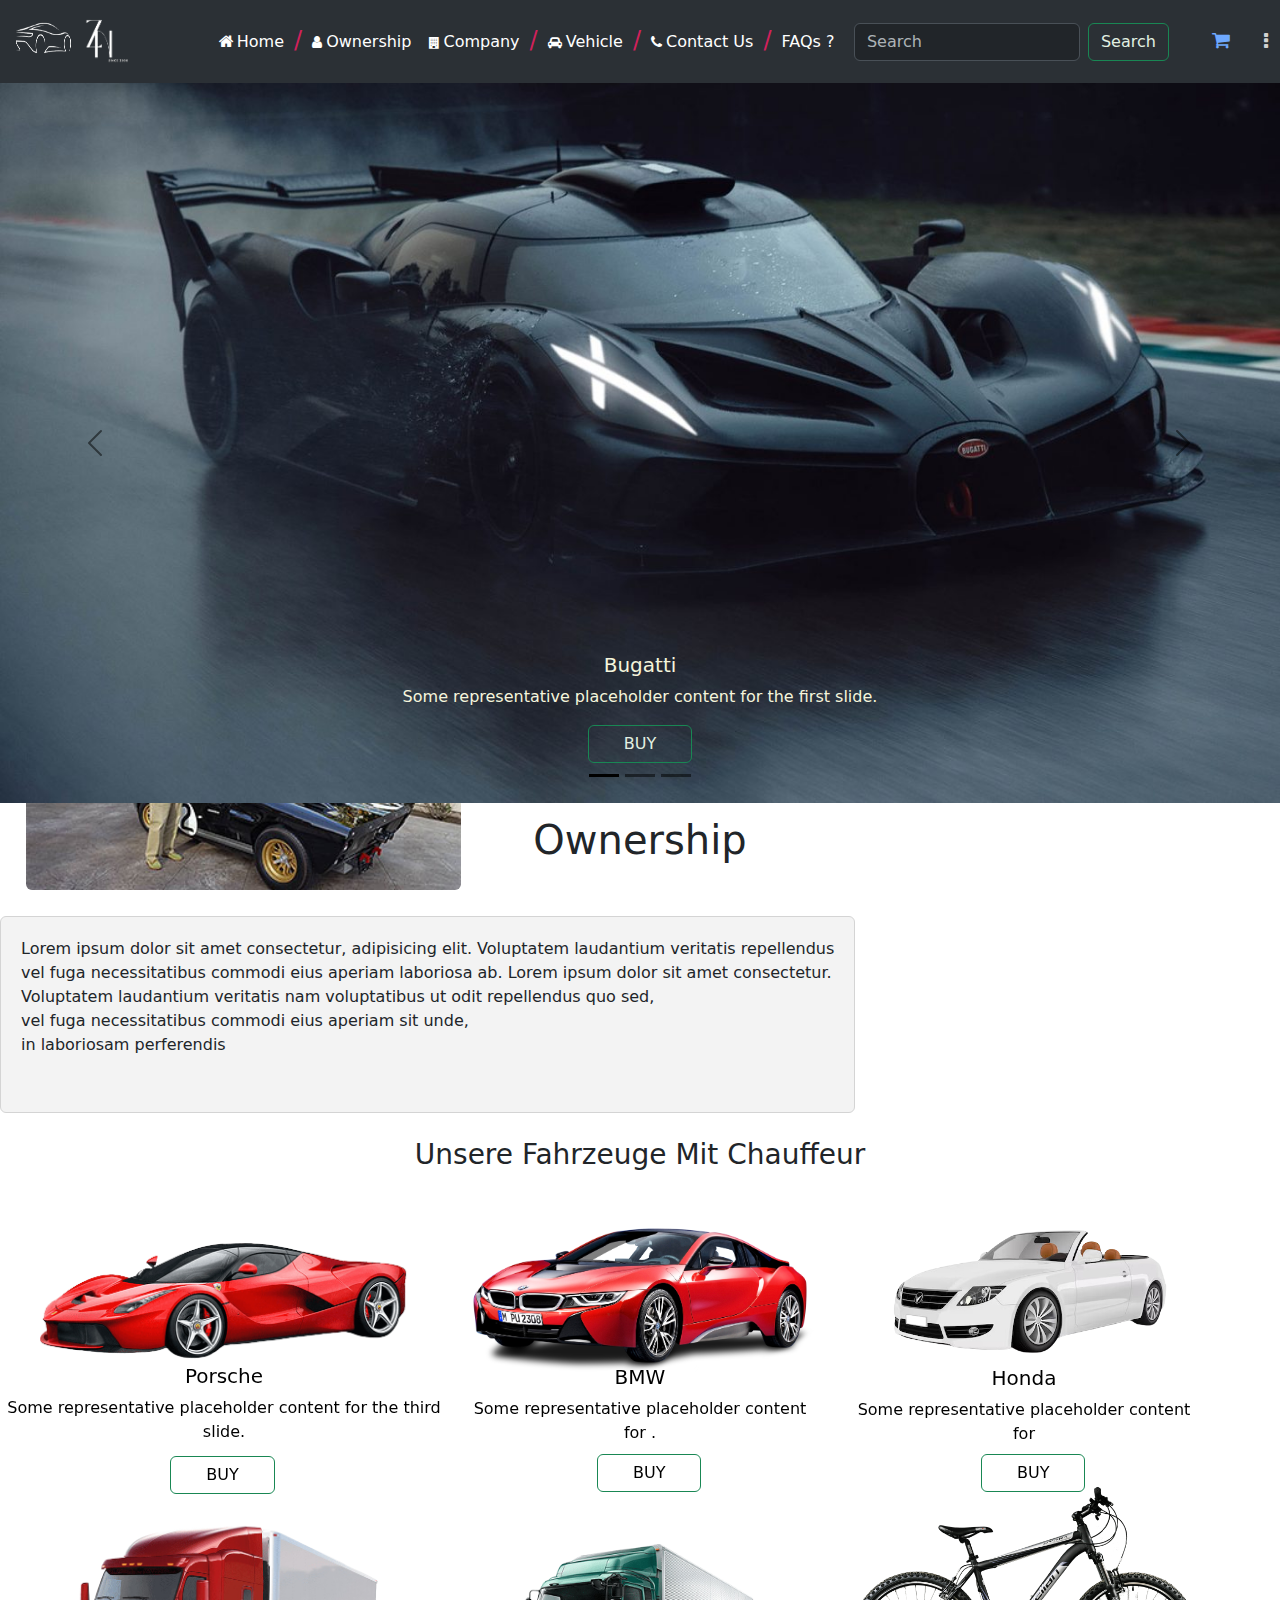
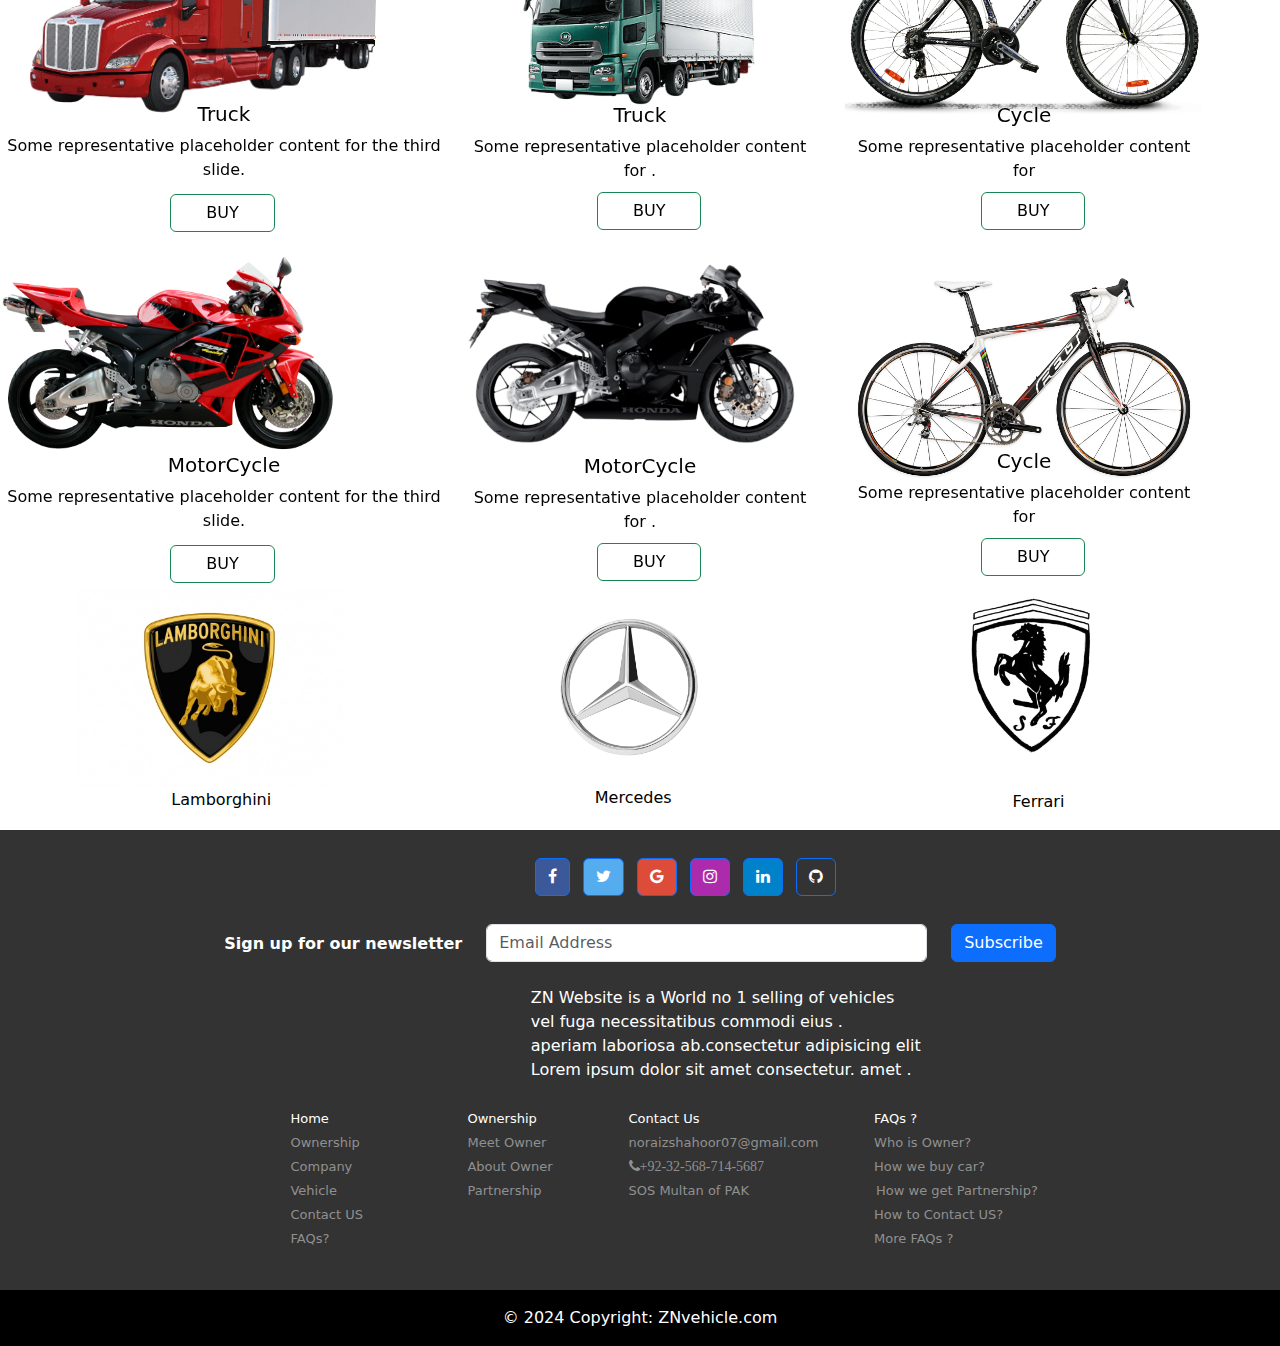
==== index.html @ c681cc93 "Add files via upload" ====
<!doctype html>
<html lang="en">

<head>
  <meta charset="utf-8">
  <meta name="viewport" content="width=device-width, initial-scale=1">
  <title>Vehicle Store</title>
  <link href="https://cdn.jsdelivr.net/npm/bootstrap@5.3.3/dist/css/bootstrap.min.css" rel="stylesheet"
    integrity="sha384-QWTKZyjpPEjISv5WaRU9OFeRpok6YctnYmDr5pNlyT2bRjXh0JMhjY6hW+ALEwIH" crossorigin="anonymous">
  <link rel="stylesheet" href="https://cdnjs.cloudflare.com/ajax/libs/font-awesome/4.7.0/css/font-awesome.min.css">
  <link rel="stylesheet" href="index.css">
</head>

<body>
  <nav class="navbar navbar-expand-lg bg-body-tertiary" data-bs-theme="dark">
    <div class="container-fluid">
      <img src="logo3.png" alt="Logo" width="60px" height="54px" class="d-inline-block align-text-top">
      <a class="navbar-brand" href="#"><img src="mainlogo.png" alt="Logo" width="60px" height="54px"
          class="d-inline-block align-text-top"></a>
      <button class="navbar-toggler" type="button" data-bs-toggle="collapse" data-bs-target="#navbarSupportedContent"
        aria-controls="navbarSupportedContent" aria-expanded="false" aria-label="Toggle navigation">
        <span class="navbar-toggler-icon"></span>
      </button>
      <div class="collapse navbar-collapse" id="navbarSupportedContent" style="margin-left: 5%;">
        <ul class="navbar-nav me-auto mb-2 mb-lg-0">
          <li class="nav-item">
            <a class="nav-link active" aria-current="page" href="index.html"><span><i class="fa fa-home"
                  style="font-size:16px;margin-right: 3px; :hover{color: rgb(229, 84, 127);}"></i>Home</span></a>
          </li><span style="color: rgb(209, 33, 92);font-size: x-large;">/</span>
          <li class="nav-item">
            <a class="nav-link active" aria-current="page" href="#owner2" id="owner"><span><i class="fa fa-user"
                  style="font-size:14px;margin-right: 4px;"></i>Ownership</span></a>
          </li>
          <!-- company section -->
          <li class="nav-item">
            <a class="nav-link active" aria-current="page" href="#company"><span><i class="fa fa-building"
                  style="font-size:12px; margin-right: 4px; :hover{color: rgb(229, 84, 127);}"></i>Company</span></a>
          </li><span style="color: rgb(209, 33, 92);font-size: x-large;">/</span>

          <!-- vehicle section -->

          <li class="nav-item">
            <a class="nav-link active" aria-current="page" href="#owner1"><span><i class="fa fa-car"
                  style="font-size:12px; margin-right: 4px; :hover{color: rgb(229, 84, 127);}"></i>Vehicle</span></a>
          </li><span style="color: rgb(209, 33, 92);font-size: x-large;">/</span>
          <li class="nav-item">
            <a class="nav-link active" aria-current="page" href="contact.html"><span><i class="fa fa-phone"
                  style="font-size:14px;margin-right: 4px;"></i>Contact Us</span></a>
          </li><span style="color: rgb(209, 33, 92);font-size: x-large;">/</span>
          <li class="nav-item">
            <a class="nav-link active" aria-current="page" href="#"><span>FAQs ?</span></a>
          </li>
        </ul>

        <form class="d-flex" role="search" style="margin-right: 2%;">
          <input class="form-control me-2" type="search" placeholder="Search" aria-label="Search">
          <button class="btn btn-outline-success" type="submit" style="color: rgb(226, 240, 226);">Search</button>

        </form>

        <a href="" style="margin-right: 3%;margin-left: 2%;"><i class="fa fa-shopping-cart" id="shop"
            style="margin-left: 3%;font-size: larger;"></i></a>
        <i class="fa fa-ellipsis-v" style="margin-left: 0.3%;font-size: larger; color: rgb(209, 209, 209);"></i>

      </div>
    </div>
  </nav>

  <!-- section no 2 slider -->

  <div id="carouselExampleDark" class="carousel carousel-dark slide">
    <div class="carousel-indicators">
      <button type="button" data-bs-target="#carouselExampleDark" data-bs-slide-to="0" class="active"
        aria-current="true" aria-label="Slide 1"></button>
      <button type="button" data-bs-target="#carouselExampleDark" data-bs-slide-to="1" aria-label="Slide 2"></button>
      <button type="button" data-bs-target="#carouselExampleDark" data-bs-slide-to="2" aria-label="Slide 3"></button>
    </div>
    <div class="carousel-inner">
      <div class="carousel-item active" data-bs-interval="10000">
        <img src="silder image 2.jpg" class="d-block w-100" alt="...">
        <div class="carousel-caption d-none d-md-block">
          <h5 style="color: beige;">Bugatti</h5>
          <p style="color: beige;">Some representative placeholder content for the first slide.</p>
          <button class="btn btn-outline-success" type="submit"
            style="color: rgb(226, 240, 226);padding-left: 35px;padding-right: 35px;">BUY</button>

        </div>
      </div>
      <div class="carousel-item" data-bs-interval="2000">
        <img src="slider image 2.avif" class="d-block w-100" alt="...">
        <div class="carousel-caption d-none d-md-block">
          <h5 style="color: beige;">Ferrai</h5>
          <p style="color: beige;">Some representative placeholder content for the second slide.</p>
          <button class="btn btn-outline-success" type="submit"
            style="color: rgb(226, 240, 226);padding-left: 35px;padding-right: 35px;button- :hover{color: white;}"><span>BUY</span></button>

        </div>
      </div>
      <div class="carousel-item">
        <img src="slider image3.avif" class="d-block w-100" alt="..." width="90%">
        <div class="carousel-caption d-none d-md-block">
          <h5 style="color: rgb(255, 255, 255);">Porsche</h5>
          <p style="color: rgb(255, 255, 255);">Some representative placeholder content for the third slide.</p>
          <button class="btn btn-outline-success" type="submit"
            style="color: rgb(255, 255, 255);padding-left: 35px;padding-right: 35px">BUY</button>

        </div>
      </div>
    </div>
    <button class="carousel-control-prev" type="button" data-bs-target="#carouselExampleDark" data-bs-slide="prev">
      <span class="carousel-control-prev-icon" aria-hidden="true"></span>
      <span class="visually-hidden">Previous</span>
    </button>
    <button class="carousel-control-next" type="button" data-bs-target="#carouselExampleDark" data-bs-slide="next">
      <span class="carousel-control-next-icon" aria-hidden="true"></span>
      <span class="visually-hidden">Next</span>
    </button>
  </div>

  <!-- ABOUT OWNER SECTION  -->

  <div>
    <h1 style="text-align: center; margin-bottom: -0.7%;margin-top: 1%;" id="owner">Ownership</h1>
    <img src="owner.webp" class="img-fluid" alt="" width="34%" height="200px"
      style="display: inline-block;margin-top: -11.8%; border-radius: 6px;margin-left: 2%;margin-right: 3px;">
    <div
      style="display: inline-block;background-color: rgb(243, 243, 243); padding: 20px 20px 7px 20px; margin-top: 2%; border:0.1px rgb(212, 212, 212) solid;border-radius: 6px;"
      id="owner2">
      Lorem ipsum dolor sit amet consectetur, adipisicing elit. Voluptatem laudantium veritatis
      repellendus <br> vel fuga necessitatibus commodi eius aperiam laboriosa ab.
      Lorem ipsum dolor sit amet consectetur. <br> Voluptatem laudantium veritatis nam voluptatibus
      ut odit repellendus quo sed, <br> vel fuga necessitatibus commodi eius aperiam sit unde,<br> in laboriosam
      perferendis <br><br><br>
    </div>
  </div>

  <!-- selling  section -->
  <h3 style="text-align: center;margin-top: 2%" id="owner1">Unsere Fahrzeuge Mit Chauffeur</h3>

  <!-- CARS SECTION  -->
  <div class="carousel-item" style="display: inline-block; width: 35%;">
    <a href="" style="text-decoration: none;">
    <img src="slider2 image.png" class="d-block w-100" alt="..." width="35%">
    <h5 style="color: rgb(0, 0, 0); text-align: center;margin-top: -12%;">Porsche</h5>
    <p style="color: rgb(0, 0, 0);text-align: center;">Some representative placeholder content for the third slide.</p>
    <div style="margin-top: -1%;margin-left: 38%;">
      <button class="btn btn-outline-success" type="submit"
        style="color: rgb(0, 0, 0);padding-left: 35px;padding-right: 35px">BUY</button>
</a>
    </div>
  </div>
  <div class="carousel-item" style="display: inline;width: 28%; margin-left: 36%; margin-top: 2.4%;">
    <a href="" style="text-decoration: none;">
    <img src="slider2 image1.png" class="d-block w-100" alt="..." width="28%">
    <h5 style="color: rgb(0, 0, 0); text-align: center;margin-top: -5%;">BMW</h5>
    <p style="color: rgb(0, 0, 0);text-align: center;">Some representative placeholder content for .</p>
    <div style="margin-top: -1%;">
      <button class="btn btn-outline-success" type="submit"
        style="color: rgb(0, 0, 0);padding-left: 35px;padding-right: 35px;margin-top: -1%;margin-left: 38%;">BUY</button>
</a>
    </div>
  </div>
  <div class="carousel-item" style="display: inline;width: 28%; margin-left: 66%; margin-top: 0.5%;">
    <a href="" style="text-decoration: none;">
    <img src="cars.png" class="d-block w-100" alt="..." width="28%">
    <h5 style="color: rgb(0, 0, 0); text-align: center;margin-top: -10%;">Honda</h5>
    <p style="color: rgb(0, 0, 0);text-align: center;">Some representative placeholder content for </p>
    <div style="margin-top: -1%;">
      <button class="btn btn-outline-success" type="submit"
        style="color: rgb(0, 0, 0);padding-left: 35px;padding-right: 35px;margin-top: -1%;margin-left: 38%;">BUY</button>
</a>
    </div>
  </div><br><br><br><br><br><br><br><br><br><br><br><br><br><br>


  <!-- Trucks section  -->
  <div class="carousel-item" style="display: inline-block; width: 35%;">
    <a href="" style="text-decoration: none;">
    <img src="truck1.png" class="d-block w-100" alt="..." width="35%">
    <h5 style="color: rgb(0, 0, 0); text-align: center;margin-top: -7%;">Truck</h5>
    <p style="color: rgb(0, 0, 0);text-align: center;">Some representative placeholder content for the third slide.</p>
    <div style="margin-top: -1%;margin-left: 38%;">
      <button class="btn btn-outline-success" type="submit"
        style="color: rgb(0, 0, 0);padding-left: 35px;padding-right: 35px">BUY</button>
</a>
    </div>
  </div>
  <div class="carousel-item" style="display: inline;width: 28%; margin-left: 36%; margin-top: 2.2%;">
    <a href="" style="text-decoration: none;">
    <img src="truck3.png" class="d-block w-100" alt="..." width="28%">
    <h5 style="color: rgb(0, 0, 0); text-align: center;margin-top: -3%;">Truck</h5>
    <p style="color: rgb(0, 0, 0);text-align: center;">Some representative placeholder content for .</p>
    <div style="margin-top: -1%;">
      <button class="btn btn-outline-success" type="submit"
        style="color: rgb(0, 0, 0);padding-left: 35px;padding-right: 35px;margin-top: -1%;margin-left: 38%;">BUY</button>
</a>
    </div>
  </div>
  <div class="carousel-item" style="display: inline;width: 28%; margin-left: 66%; margin-top: -2.5%;">
    <a href="" style="text-decoration: none;">
    <img src="cycle1.png" class="d-block w-100" alt="..." width="28%">
    <h5 style="color: rgb(0, 0, 0); text-align: center;margin-top: -3%;">Cycle</h5>
    <p style="color: rgb(0, 0, 0);text-align: center;">Some representative placeholder content for </p>
    <div style="margin-top: -1%;">
      <button class="btn btn-outline-success" type="submit"
        style="color: rgb(0, 0, 0);padding-left: 35px;padding-right: 35px;margin-top: -1%;margin-left: 38%;">BUY</button>
</a>
    </div>
  </div><br><br><br><br><br><br><br><br><br><br><br><br><br><br>



  <!-- MotorCycle section  -->
  <div class="carousel-item" style="display: inline-block; width: 35%;">
    <a href="" style="text-decoration: none;">
    <img src="motorcycle1.png" class="d-block w-75" alt="..." width="75%">
    <h5 style="color: rgb(0, 0, 0); text-align: center;margin-top: -0..5%;">MotorCycle</h5>
    <p style="color: rgb(0, 0, 0);text-align: center;">Some representative placeholder content for the third slide.</p>
    <div style="margin-top: -1%;margin-left: 38%;">
      <button class="btn btn-outline-success" type="submit"
        style="color: rgb(0, 0, 0);padding-left: 35px;padding-right: 35px">BUY</button>
</a>
    </div>
  </div>
  <div class="carousel-item" style="display: inline;width: 28%; margin-left: 36%; margin-top: -0.4%;">
    <a href="" style="text-decoration: none;">
    <img src="motorcycle3.png" class="d-block w-98" alt="..." width="95%">
    <h5 style="color: rgb(0, 0, 0); text-align: center;margin-top: -3%;">MotorCycle</h5>
    <p style="color: rgb(0, 0, 0);text-align: center;">Some representative placeholder content for .</p>
    <div style="margin-top: -1%;">
      <button class="btn btn-outline-success" type="submit"
        style="color: rgb(0, 0, 0);padding-left: 35px;padding-right: 35px;margin-top: -1%;margin-left: 38%;">BUY</button>
</a>
    </div>
  </div>
  <div class="carousel-item" style="display: inline;width: 28%; margin-left: 66%; margin-top: 0.5%;">
    <a href="" style="text-decoration: none;">
    <img src="cycle3.png" class="d-block w-100" alt="..." width="28%">
    <h5 style="color: rgb(0, 0, 0); text-align: center;margin-top: -10%;">Cycle</h5>
    <p style="color: rgb(0, 0, 0);text-align: center;">Some representative placeholder content for </p>
    <div style="margin-top: -1%;">
      <button class="btn btn-outline-success" type="submit"
        style="color: rgb(0, 0, 0);padding-left: 35px;padding-right: 35px;margin-top: -1%;margin-left: 38%;">BUY</button>

    </div>
  </a>
  </div><br><br><br><br><br><br><br><br><br><br><br><br><br><br>

  <!-- comapny section  -->

  
    <div class="row" style="margin-left: 5%; margin-right: 0;">
      <div class="col-md-4">
        <div class="thumbnail">
          <a href="/w3images/lights.jpg" style="color: black;text-decoration: none;">
            <img src="lamborghini logo.jpg" alt="Lights" style="width:70%">
            <div class="caption">
              <p style="margin-left: 25%;">Lamborghini</p>
            </div>
          </a>
        </div>
      </div>
      <div class="col-md-4" style="margin-left: 4%;">
        <div class="thumbnail">
          <a href="/w3images/nature.jpg" style="color: black;text-decoration: none;">
            <img src="Mercedeslogo.png" alt="Nature" style="width:51.9%">
            <div class="caption">
              <p style="margin-left: 17%;">Mercedes</p>
            </div>
          </a>
        </div>
      </div>
      <div class="col-md-4" style="margin-left: -4%;">
        <div class="thumbnail">
          <a href="/w3images/fjords.jpg" style="color: black;text-decoration: none;">
            <img src="ferrari logo.png" alt="Fjords" style="width:78%">
            <div class="caption">
              <p style="margin-left: 33%;margin-top: 7%; ">Ferrari</p>
            </div>
          </a>
        </div>
      </div>
    </div>




  <!-- footer section  -->

 <!-- Footer -->
<footer  style="background-color: #333333;">
  <!-- Grid container -->
  <div class="container p-4" style="background-color: #333333;">

    <!-- Section: Social media -->
    <section class="mb-4" style="background-color: #333333;margin-left: 40%;">
      <!-- Facebook -->
      <a class="btn btn-primary btn-floating m-1" style="background-color: #3b5998" href="#!" role="button"><i class="fa fa-facebook"></i></a>

      <!-- Twitter -->
      <a class="btn btn-primary btn-floating m-1" style="background-color: #55acee" href="#!" role="button"><i class="fa fa-twitter"></i></a>

      <!-- Google -->
      <a class="btn btn-primary btn-floating m-1" style="background-color: #dd4b39" href="#!" role="button"><i class="fa fa-google"></i></a>

      <!-- Instagram -->
      <a class="btn btn-primary btn-floating m-1" style="background-color: #ac2bac" href="#!" role="button"><i class="fa fa-instagram"></i></a>

      <!-- Linkedin -->
      <a class="btn btn-primary btn-floating m-1" style="background-color: #0082ca" href="#!" role="button"><i class="fa fa-linkedin"></i></a>
      <!-- Github -->
      <a class="btn btn-primary btn-floating m-1" style="background-color: #333333" href="#!" role="button"><i class="fa fa-github"></i></a>
    </section>
    <!-- Section: Social media -->


    <!-- Section: Form -->
    <section class="" style="background-color: #333333;">
      <form action="" style="background-color: #333333;">
        <!--Grid row-->
        <div class="row d-flex justify-content-center" style="background-color: #333333;">
          <!--Grid column-->
          <div class="col-auto">
            <p class="pt-2">
              <strong style="color: white;">Sign up for our newsletter</strong>
            </p>
          </div>
          <!--Grid column-->

          <!--Grid column-->
          <div class="col-md-5 col-12" style="background-color: #333333;">
            <!-- Email input -->
            <div class="form-outline mb-4" style="background-color: #333333;">
              <input type="email" id="form5Example2" class="form-control" style="background-color: #ffffff;color: white;" placeholder="Email Address">
            </div>
          </div>
          <!--Grid column-->

          <!--Grid column-->
          <div class="col-auto" style="background-color: #333333;">

            <!-- Submit button -->
            <button type="submit" class="btn btn-primary mb-4" style="color: white;">
              Subscribe
            </button>
          </div>
          <!--Grid column-->
        </div>
        <!--Grid row-->
      </form>
    </section>
    <!-- Section: Form -->


    <!-- Section: Text -->
    <section class="mb-4" style="background-color: #333333;">
      <p style="color: white;text-align: left;margin-left: 40%;">
        ZN Website is a World no 1 selling of vehicles <br>
        vel fuga necessitatibus commodi eius .<br>
        aperiam laboriosa ab.consectetur adipisicing elit <br>
        Lorem ipsum dolor sit amet consectetur. amet .<br>
      </p>
    </section>
    <!-- Section: Text -->


    <!-- Section: Links -->
    <section class="" style="background-color: #333333;">
      <!--Grid row-->
      <div class="row" style="background-color: #333333;">
        <!--Grid column-->
        <div class="col-lg-3 col-md-6 mb-4 mb-md-0" style="margin-left: 3%;">
 

          <ul class="list-unstyled" style="text-align: left; margin-left: 60%;background-color: #333333;" >
            <li>
              <a aria-current="page" class="text-dark" href="#"><span style="color: white;"></i><span> Home</span> </span></a>
            </li>
            <li>
              <a aria-current="page" class="text-dark" href="#"><span style="color: rgb(144, 144, 144);"></i><span>
                    Ownership</span></span></a>
            </li>
            <li>
              <a aria-current="page" class="text-dark" href="#"><span style="color: rgb(144, 144, 144);"></i><span>
                    Company</span></span></a>
            </li>
            <li>
              <a aria-current="page" class="text-dark" href="#"><span style="color: rgb(144, 144, 144);"></i><span>
                    Vehicle</span></span></a>
            </li>
            <li>
              <a aria-current="page" class="text-dark" href="#"><span style="color: rgb(144, 144, 144);"></i><span> Contact
                    US</span></span></a>
            </li>
            <li>
              <a aria-current="page" class="text-dark" href="#"><span style="color: rgb(144, 144, 144);"></i><span>
                    FAQs?</span></span></a>
            </li>
          </ul>
        </div>
        <!--Grid column-->

        <!--Grid column-->
        <div class="col-lg-3 col-md-black mb-4 mb-md-0" style="background-color: #333333;">

          <ul class="list-unstyled mb-0" style="text-align: left;margin-left: 20%;">
            <li>
              <a aria-current="page" class="text-dark" href="#"><span style="color: white;"></i><span> Ownership</span> </span></a>
            </li>
            <li>
              <a aria-current="page" class="text-dark" href="#"><span style="color: rgb(144, 144, 144);"></i><span> Meet
                    Owner</span></span></a>
            </li>
            <li>
              <a aria-current="page" class="text-dark" href="#"><span style="color: rgb(144, 144, 144);"></i><span> About
                    Owner</span></span></a>
            </li>
            <li>
              <a aria-current="page" href="#"><span style="color: rgb(144, 144, 144);"></i><span>
                    Partnership</span></span></a>
            </li>
          </ul>
        </div>
        <!--Grid column-->

        <!--Grid column-->
        <div class="col-lg-3 col-md-black mb-4 mb-md-0" style="text-align: left;margin-left: -6%;background-color: #333333;">

          <ul class="list-unstyled mb-0">
            <li>
              <a aria-current="page" class="text-dark" href="#"><span style="color: white;"></i><span> Contact Us</span> </span></a>
            </li>
            <li>
              <a aria-current="page" class="text-dark" href="#"><span style="color: rgb(144, 144, 144);"></i><span>
                    noraizshahoor07@gmail.com</span></span></a>
            </li>
            <li>
              <a aria-current="page" class="text-dark" href="#"><span style="color: rgb(144, 144, 144);"><span> <i class="fa fa-phone"
                      style="font-size:14px;margin-right: 4px;">+92-32-568-714-5687</i></span></a>
            </li>
            <li>
              <a aria-current="page" class="text-dark" href="#"><span style="color: rgb(144, 144, 144);"></i><span> SOS Multan of PAK
                  </span></span></a>
            </li>
          </ul>
        </div>
        <!--Grid column-->

        <!--Grid column-->
        <div class="col-lg-3 col-md-black mb-4 mb-md-0" style="text-align: left;margin-left: -3%;background-color: #333333;" >

          <ul class="list-unstyled mb-0">
            <li>
              <a aria-current="page" class="text-dark" href="#"><span style="color: white;"></i><span> FAQs ?</span> </span></a>
            </li>
            <li>
              <a aria-current="page" class="text-dark" href="#"><span style="color: rgb(144, 144, 144);"></i><span> Who is
                    Owner?</span></span></a>
            </li>
            <li>
              <a aria-current="page" class="text-dark" href="#"><span style="color: rgb(144, 144, 144);"></i><span> How we buy
                    car?</span></span></a>
            </li>
            <li>
              <a aria-current="page"  class="text-dark"href="#"><span style="color: rgb(144, 144, 144);"></i><span> </span>How we get
                  Partnership?</span></a>
            </li>
            <li>
              <a aria-current="page" class="text-dark" href="#"><span style="color: rgb(144, 144, 144);"></i><span>How to Contact
                    US?</span></span></a>
            </li>
            <li>
              <a aria-current="page" class="text-dark" href="#"><span style="color: rgb(144, 144, 144);"></i><span>More FAQs
                    ?</span></span></a>
            </li>
          </ul>
        </div>
        <!--Grid column-->
      </div>
      <!--Grid row-->
    </section>
    <!-- Section: Links -->

  </div>
  <!-- Grid container -->

  <!-- Copyright -->
  <div class="text-center p-3" style="background-color: rgb(0, 0, 0); color: white;">
    © 2024 Copyright:
    <a class="text" href="https://mdbootstrap.com/" style="color: rgb(255, 255, 255); text-decoration: none;">ZNvehicle.com</a>
  </div>
  <!-- Copyright -->

</footer>
<!-- Footer -->
  <!-- Javascript section -->



  <script src="https://cdn.jsdelivr.net/npm/bootstrap@5.3.3/dist/js/bootstrap.bundle.min.js"
    integrity="sha384-YvpcrYf0tY3lHB60NNkmXc5s9fDVZLESaAA55NDzOxhy9GkcIdslK1eN7N6jIeHz"
    crossorigin="anonymous"></script>
</body>

</html>
---- index.css ----
span:hover{
color: rgb(228, 83, 132);
}
span{
    margin-right: 2px;
    
}
ul li a{
    padding-right: 10px;
    padding-left: 10px;
    font-size: small;
    text-decoration: none;
}
.first{
    display: inline-block;
    margin-top: 3%;
    margin-left: 3%;
    
}
.second{
    display: inline-block;
    margin-left: 3%;
}
.third{
    display: inline-block;
    margin-left: 3%;
    
}
.fourth{
    display: inline-block;
    margin-left: 1.3%;
}
.google:hover{
color: rgb(67, 67, 232);
}
#no{
 color: white;   
}
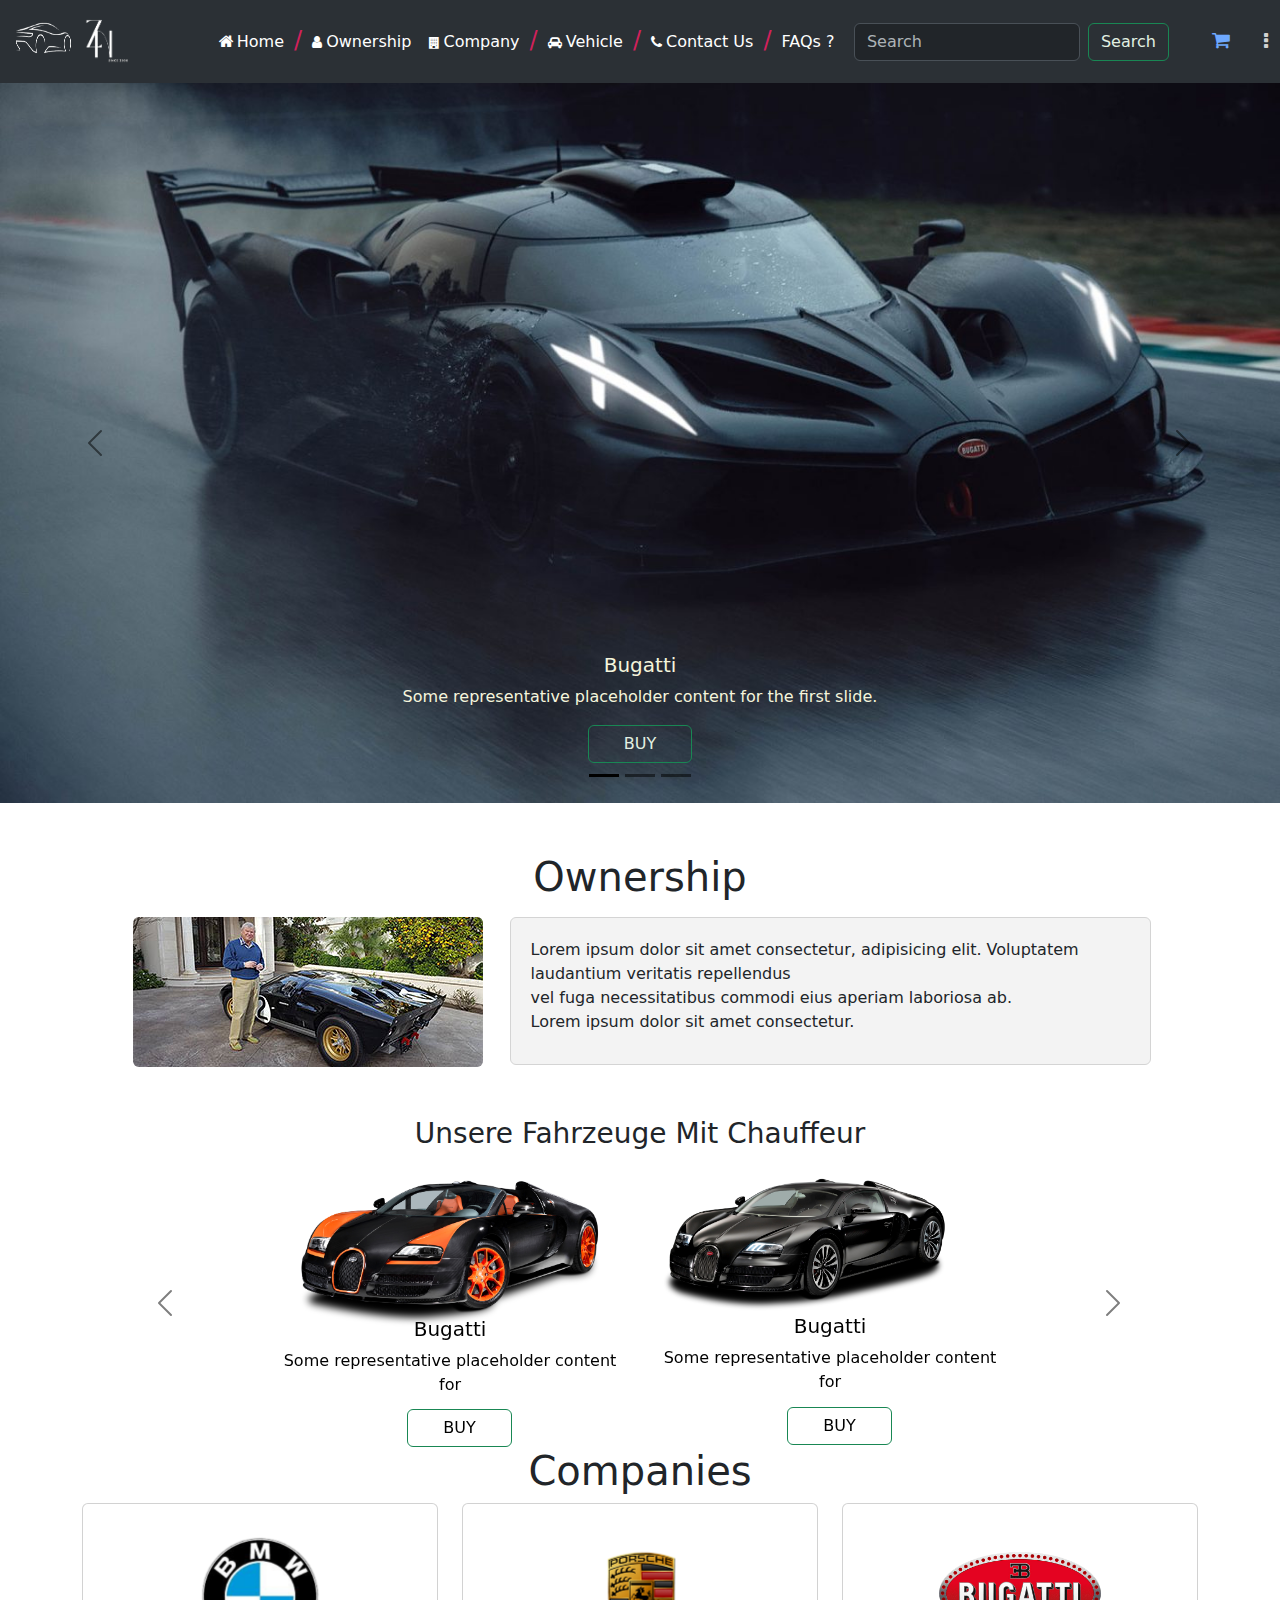
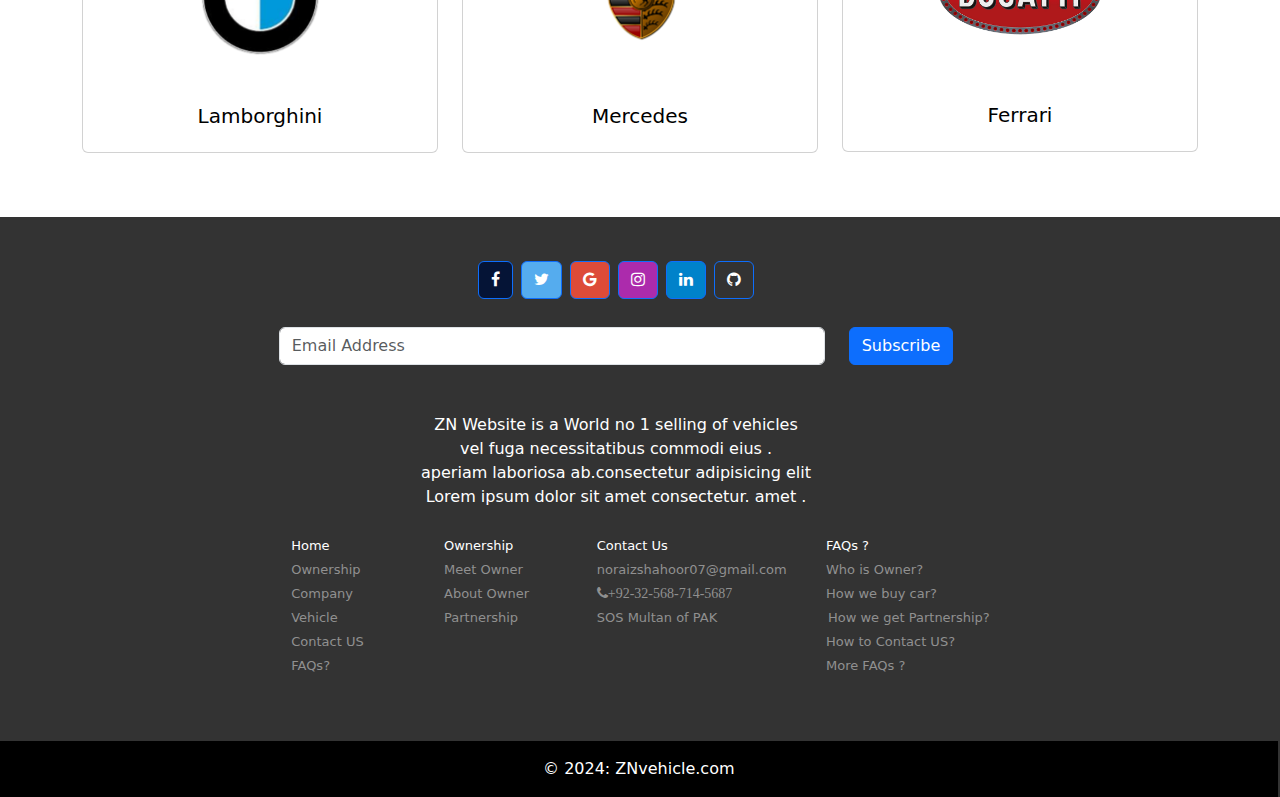
==== commit 3cf1321e: "Update index.html" ====
--- a/index.html
+++ b/index.html
@@ -8,6 +8,8 @@
   <link href="https://cdn.jsdelivr.net/npm/bootstrap@5.3.3/dist/css/bootstrap.min.css" rel="stylesheet"
     integrity="sha384-QWTKZyjpPEjISv5WaRU9OFeRpok6YctnYmDr5pNlyT2bRjXh0JMhjY6hW+ALEwIH" crossorigin="anonymous">
   <link rel="stylesheet" href="https://cdnjs.cloudflare.com/ajax/libs/font-awesome/4.7.0/css/font-awesome.min.css">
+  <link rel="stylesheet"
+    href="@import url('https://cdnjs.cloudflare.com/ajax/libs/bootstrap/5.0.1/css/bootstrap.min.css');">
   <link rel="stylesheet" href="index.css">
 </head>
 
@@ -28,12 +30,12 @@
                   style="font-size:16px;margin-right: 3px; :hover{color: rgb(229, 84, 127);}"></i>Home</span></a>
           </li><span style="color: rgb(209, 33, 92);font-size: x-large;">/</span>
           <li class="nav-item">
-            <a class="nav-link active" aria-current="page" href="#owner2" id="owner"><span><i class="fa fa-user"
+            <a class="nav-link active" aria-current="page" href="#container" id="owner"><span><i class="fa fa-user"
                   style="font-size:14px;margin-right: 4px;"></i>Ownership</span></a>
           </li>
           <!-- company section -->
           <li class="nav-item">
-            <a class="nav-link active" aria-current="page" href="#company"><span><i class="fa fa-building"
+            <a class="nav-link active" aria-current="page" href="#row"><span><i class="fa fa-building"
                   style="font-size:12px; margin-right: 4px; :hover{color: rgb(229, 84, 127);}"></i>Company</span></a>
           </li><span style="color: rgb(209, 33, 92);font-size: x-large;">/</span>
 
@@ -119,242 +121,236 @@
 
   <!-- ABOUT OWNER SECTION  -->
 
-  <div>
-    <h1 style="text-align: center; margin-bottom: -0.7%;margin-top: 1%;" id="owner">Ownership</h1>
-    <img src="owner.webp" class="img-fluid" alt="" width="34%" height="200px"
-      style="display: inline-block;margin-top: -11.8%; border-radius: 6px;margin-left: 2%;margin-right: 3px;">
-    <div
-      style="display: inline-block;background-color: rgb(243, 243, 243); padding: 20px 20px 7px 20px; margin-top: 2%; border:0.1px rgb(212, 212, 212) solid;border-radius: 6px;"
-      id="owner2">
-      Lorem ipsum dolor sit amet consectetur, adipisicing elit. Voluptatem laudantium veritatis
-      repellendus <br> vel fuga necessitatibus commodi eius aperiam laboriosa ab.
-      Lorem ipsum dolor sit amet consectetur. <br> Voluptatem laudantium veritatis nam voluptatibus
-      ut odit repellendus quo sed, <br> vel fuga necessitatibus commodi eius aperiam sit unde,<br> in laboriosam
-      perferendis <br><br><br>
+  
+  <!-- ABOUT OWNER SECTION -->
+<!-- ABOUT OWNER SECTION -->
+<div class="container" id="container" style="margin-top: 50px;">
+  <h1 style="text-align: center; margin-bottom: 1.5%;">Ownership</h1>
+  <div class="row justify-content-center">
+    <div class="col-md-4">
+      <img src="owner.webp" class="img-fluid" alt=""
+        style="max-width: 100%; height: auto; display: block; margin: 0 auto; border-radius: 6px;">
+    </div>
+    <div class="col-md-7">
+      <div style="background-color: rgb(243, 243, 243); padding: 20px; margin-top: 0%; border: 0.1px rgb(212, 212, 212) solid; border-radius: 6px;">
+        <p style="margin-bottom: 0;">Lorem ipsum dolor sit amet consectetur, adipisicing elit. Voluptatem laudantium
+          veritatis repellendus</p>
+        <p style="margin-bottom: 0;">vel fuga necessitatibus commodi eius aperiam laboriosa ab.</p>
+        <p style="margin-bottom: 1.6%;">Lorem ipsum dolor sit amet consectetur.</p>
+        
+       
+      </div>
     </div>
   </div>
+</div>
+
 
   <!-- selling  section -->
+ <!-- selling section -->
+<!-- <h3 style="text-align: center;margin-top: 2%" id="owner1">Unsere Fahrzeuge Mit Chauffeur</h3> -->
+
+<!-- selling section -->
+<div class="container" style="margin-top: 50px;">
   <h3 style="text-align: center;margin-top: 2%" id="owner1">Unsere Fahrzeuge Mit Chauffeur</h3>
 
   <!-- CARS SECTION  -->
-  <div class="carousel-item" style="display: inline-block; width: 35%;">
-    <a href="" style="text-decoration: none;">
-    <img src="slider2 image.png" class="d-block w-100" alt="..." width="35%">
-    <h5 style="color: rgb(0, 0, 0); text-align: center;margin-top: -12%;">Porsche</h5>
-    <p style="color: rgb(0, 0, 0);text-align: center;">Some representative placeholder content for the third slide.</p>
-    <div style="margin-top: -1%;margin-left: 38%;">
-      <button class="btn btn-outline-success" type="submit"
-        style="color: rgb(0, 0, 0);padding-left: 35px;padding-right: 35px">BUY</button>
-</a>
-    </div>
+  <div id="carCarousel" class="carousel carousel-dark slide" data-bs-ride="carousel">
+    <div class="carousel-inner">
+
+      <!-- First carousel item -->
+
+      <!-- first item  -->
+      <div class="carousel-item active">
+        <div class="row justify-content-center">
+          <div class="col-md-4">
+            <a href="#" style="text-decoration: none;">
+              <img src="bugatti.png" class="d-block w-100" alt="..." style="max-width: 100%;">
+              <h5 style="color: rgb(0, 0, 0); text-align: center;margin-top: -8%;">Bugatti</h5>
+              <p style="color: rgb(0, 0, 0);text-align: center;">Some representative placeholder content for </p>
+              <div style="margin-top: -1%;margin-left: 38%;">
+                <button class="btn btn-outline-success" type="submit" style="color: rgb(0, 0, 0);padding-left: 35px;padding-right: 35px">BUY</button>
+              </div>
+            </a>
+          </div>
+          <!-- second item  -->
+
+          <div class="col-md-4">
+            <a href="#" style="text-decoration: none;">
+              <img src="bugatti2.png" class="d-block w-100" alt="..." style="max-width: 87%;">
+              <h5 style="color: rgb(0, 0, 0); text-align: center;margin-top: -2%;">Bugatti</h5>
+              <p style="color: rgb(0, 0, 0);text-align: center;">Some representative placeholder content for </p>
+              <div style="margin-top: -1%;margin-left: 38%;">
+                <button class="btn btn-outline-success" type="submit" style="color: rgb(0, 0, 0);padding-left: 35px;padding-right: 35px">BUY</button>
+              </div>
+            </a>
+          </div>
+          <!-- Add more items here as needed -->
+        </div>
+      </div>
+
+      <!-- Second carousel item -->
+
+      <!-- third item  -->
+      <div class="carousel-item">
+        <div class="row justify-content-center">
+          <div class="col-md-4">
+            <a href="#" style="text-decoration: none;">
+              <img src="slider2 image1.png" class="d-block w-100" alt="..." style="max-width: 100%;">
+              <h5 style="color: rgb(0, 0, 0); text-align: center;margin-top: -5%;">BMW</h5>
+              <p style="color: rgb(0, 0, 0);text-align: center;">Some representative placeholder content for .</p>
+              <div style="margin-top: -1%;">
+                <button class="btn btn-outline-success" type="submit" style="color: rgb(0, 0, 0);padding-left: 35px;padding-right: 35px;margin-top: -1%;margin-left: 38%;">BUY</button>
+              </div>
+            </a>
+          </div>
+
+          <!-- fourth item  -->
+          <div class="col-md-4">
+            <a href="#" style="text-decoration: none;">
+              <img src="cars.png" class="d-block w-80" alt="..." style="max-width: 80%;">
+              <h5 style="color: rgb(0, 0, 0); text-align: center;margin-top: -5%;">BMW</h5>
+              <p style="color: rgb(0, 0, 0);text-align: center;">Some representative placeholder content for .</p>
+              <div style="margin-top: -1%;">
+                <button class="btn btn-outline-success" type="submit" style="color: rgb(0, 0, 0);padding-left: 35px;padding-right: 35px;margin-top: -1%;margin-left: 38%;">BUY</button>
+              </div>
+            </a>
+          </div>
+          <!-- Add more items here as needed -->
+        </div>
+      </div>
+
+      <!-- third carousel item  -->
+      <!-- fifth item  -->
+
+      <div class="carousel-item">
+        <div class="row justify-content-center">
+          <div class="col-md-4">
+            <a href="#" style="text-decoration: none;">
+              <img src="slider2 image.png" class="d-block w-100" alt="..." style="max-width: 100%;">
+              <h5 style="color: rgb(0, 0, 0); text-align: center;margin-top: -5%;">BMW</h5>
+              <p style="color: rgb(0, 0, 0);text-align: center;">Some representative placeholder content for .</p>
+              <div style="margin-top: -1%;">
+                <button class="btn btn-outline-success" type="submit" style="color: rgb(0, 0, 0);padding-left: 35px;padding-right: 35px;margin-top: -1%;margin-left: 38%;">BUY</button>
+              </div>
+            </a>
+          </div>
+
+          <!-- sixth item  -->
+          <div class="col-md-4">
+            <a href="#" style="text-decoration: none;">
+              <img src="porsche.png" class="d-block w-91" alt="..." style="max-width: 91%;">
+              <h5 style="color: rgb(0, 0, 0); text-align: center;margin-top: 1%;">BMW</h5>
+              <p style="color: rgb(0, 0, 0);text-align: center;">Some representative placeholder content for .</p>
+              <div style="margin-top: -1%;">
+                <button class="btn btn-outline-success" type="submit" style="color: rgb(0, 0, 0);padding-left: 35px;padding-right: 35px;margin-top: -1%;margin-left: 38%;">BUY</button>
+              </div>
+            </a>
+          </div>
+          <!-- Add more items here as needed -->
+        </div>
+      </div>
+
+      <!-- Add more carousel items as needed -->
+
+    </div>
+    <!-- Carousel controls -->
+    <button class="carousel-control-prev" type="button" data-bs-target="#carCarousel" data-bs-slide="prev">
+      <span class="carousel-control-prev-icon" aria-hidden="true"></span>
+      <span class="visually-hidden">Previous</span>
+    </button>
+    <button class="carousel-control-next" type="button" data-bs-target="#carCarousel" data-bs-slide="next">
+      <span class="carousel-control-next-icon" aria-hidden="true"></span>
+      <span class="visually-hidden">Next</span>
+    </button>
   </div>
-  <div class="carousel-item" style="display: inline;width: 28%; margin-left: 36%; margin-top: 2.4%;">
-    <a href="" style="text-decoration: none;">
-    <img src="slider2 image1.png" class="d-block w-100" alt="..." width="28%">
-    <h5 style="color: rgb(0, 0, 0); text-align: center;margin-top: -5%;">BMW</h5>
-    <p style="color: rgb(0, 0, 0);text-align: center;">Some representative placeholder content for .</p>
-    <div style="margin-top: -1%;">
-      <button class="btn btn-outline-success" type="submit"
-        style="color: rgb(0, 0, 0);padding-left: 35px;padding-right: 35px;margin-top: -1%;margin-left: 38%;">BUY</button>
-</a>
+</div>
+
+
+  <!-- comapny section  -->
+<!-- Companies Section -->
+<h1 style="text-align: center;">Companies</h1>
+
+<div class="container">
+  <div class="row row-cols-1 row-cols-md-3 g-4 justify-content-center" id="row">
+    <!-- Company 1 -->
+    <div class="col">
+      <div class="card text-center">
+        <a href="/w3images/lights.jpg" style="color: black;text-decoration: none;">
+          <img src="bmwlogo.png" class="card-img-top" alt="Lamborghini" style="width: 52%; margin: auto;">
+          <div class="card-body">
+            <h5 class="card-title">Lamborghini</h5>
+          </div>
+        </a>
+      </div>
+    </div>
+    <!-- Company 2 -->
+    <div class="col">
+      <div class="card text-center">
+        <a href="/w3images/nature.jpg" style="color: black;text-decoration: none;">
+          <img src="porschelogo.png" class="card-img-top" alt="Mercedes" style="width: 51.9%; margin: auto;">
+          <div class="card-body">
+            <h5 class="card-title">Mercedes</h5>
+          </div>
+        </a>
+      </div>
+    </div>
+    <!-- Company 3 -->
+    <div class="col">
+      <div class="card text-center">
+        <a href="/w3images/fjords.jpg" style="color: black;text-decoration: none;">
+          <img src="bugatti logo.png" class="card-img-top" alt="Ferrari" style="width: 69%; margin: auto;">
+          <div class="card-body">
+            <h5 class="card-title">Ferrari</h5>
+          </div>
+        </a>
+      </div>
     </div>
   </div>
-  <div class="carousel-item" style="display: inline;width: 28%; margin-left: 66%; margin-top: 0.5%;">
-    <a href="" style="text-decoration: none;">
-    <img src="cars.png" class="d-block w-100" alt="..." width="28%">
-    <h5 style="color: rgb(0, 0, 0); text-align: center;margin-top: -10%;">Honda</h5>
-    <p style="color: rgb(0, 0, 0);text-align: center;">Some representative placeholder content for </p>
-    <div style="margin-top: -1%;">
-      <button class="btn btn-outline-success" type="submit"
-        style="color: rgb(0, 0, 0);padding-left: 35px;padding-right: 35px;margin-top: -1%;margin-left: 38%;">BUY</button>
-</a>
-    </div>
-  </div><br><br><br><br><br><br><br><br><br><br><br><br><br><br>
-
-
-  <!-- Trucks section  -->
-  <div class="carousel-item" style="display: inline-block; width: 35%;">
-    <a href="" style="text-decoration: none;">
-    <img src="truck1.png" class="d-block w-100" alt="..." width="35%">
-    <h5 style="color: rgb(0, 0, 0); text-align: center;margin-top: -7%;">Truck</h5>
-    <p style="color: rgb(0, 0, 0);text-align: center;">Some representative placeholder content for the third slide.</p>
-    <div style="margin-top: -1%;margin-left: 38%;">
-      <button class="btn btn-outline-success" type="submit"
-        style="color: rgb(0, 0, 0);padding-left: 35px;padding-right: 35px">BUY</button>
-</a>
-    </div>
-  </div>
-  <div class="carousel-item" style="display: inline;width: 28%; margin-left: 36%; margin-top: 2.2%;">
-    <a href="" style="text-decoration: none;">
-    <img src="truck3.png" class="d-block w-100" alt="..." width="28%">
-    <h5 style="color: rgb(0, 0, 0); text-align: center;margin-top: -3%;">Truck</h5>
-    <p style="color: rgb(0, 0, 0);text-align: center;">Some representative placeholder content for .</p>
-    <div style="margin-top: -1%;">
-      <button class="btn btn-outline-success" type="submit"
-        style="color: rgb(0, 0, 0);padding-left: 35px;padding-right: 35px;margin-top: -1%;margin-left: 38%;">BUY</button>
-</a>
-    </div>
-  </div>
-  <div class="carousel-item" style="display: inline;width: 28%; margin-left: 66%; margin-top: -2.5%;">
-    <a href="" style="text-decoration: none;">
-    <img src="cycle1.png" class="d-block w-100" alt="..." width="28%">
-    <h5 style="color: rgb(0, 0, 0); text-align: center;margin-top: -3%;">Cycle</h5>
-    <p style="color: rgb(0, 0, 0);text-align: center;">Some representative placeholder content for </p>
-    <div style="margin-top: -1%;">
-      <button class="btn btn-outline-success" type="submit"
-        style="color: rgb(0, 0, 0);padding-left: 35px;padding-right: 35px;margin-top: -1%;margin-left: 38%;">BUY</button>
-</a>
-    </div>
-  </div><br><br><br><br><br><br><br><br><br><br><br><br><br><br>
-
-
-
-  <!-- MotorCycle section  -->
-  <div class="carousel-item" style="display: inline-block; width: 35%;">
-    <a href="" style="text-decoration: none;">
-    <img src="motorcycle1.png" class="d-block w-75" alt="..." width="75%">
-    <h5 style="color: rgb(0, 0, 0); text-align: center;margin-top: -0..5%;">MotorCycle</h5>
-    <p style="color: rgb(0, 0, 0);text-align: center;">Some representative placeholder content for the third slide.</p>
-    <div style="margin-top: -1%;margin-left: 38%;">
-      <button class="btn btn-outline-success" type="submit"
-        style="color: rgb(0, 0, 0);padding-left: 35px;padding-right: 35px">BUY</button>
-</a>
-    </div>
-  </div>
-  <div class="carousel-item" style="display: inline;width: 28%; margin-left: 36%; margin-top: -0.4%;">
-    <a href="" style="text-decoration: none;">
-    <img src="motorcycle3.png" class="d-block w-98" alt="..." width="95%">
-    <h5 style="color: rgb(0, 0, 0); text-align: center;margin-top: -3%;">MotorCycle</h5>
-    <p style="color: rgb(0, 0, 0);text-align: center;">Some representative placeholder content for .</p>
-    <div style="margin-top: -1%;">
-      <button class="btn btn-outline-success" type="submit"
-        style="color: rgb(0, 0, 0);padding-left: 35px;padding-right: 35px;margin-top: -1%;margin-left: 38%;">BUY</button>
-</a>
-    </div>
-  </div>
-  <div class="carousel-item" style="display: inline;width: 28%; margin-left: 66%; margin-top: 0.5%;">
-    <a href="" style="text-decoration: none;">
-    <img src="cycle3.png" class="d-block w-100" alt="..." width="28%">
-    <h5 style="color: rgb(0, 0, 0); text-align: center;margin-top: -10%;">Cycle</h5>
-    <p style="color: rgb(0, 0, 0);text-align: center;">Some representative placeholder content for </p>
-    <div style="margin-top: -1%;">
-      <button class="btn btn-outline-success" type="submit"
-        style="color: rgb(0, 0, 0);padding-left: 35px;padding-right: 35px;margin-top: -1%;margin-left: 38%;">BUY</button>
-
-    </div>
-  </a>
-  </div><br><br><br><br><br><br><br><br><br><br><br><br><br><br>
-
-  <!-- comapny section  -->
-
-  
-    <div class="row" style="margin-left: 5%; margin-right: 0;">
-      <div class="col-md-4">
-        <div class="thumbnail">
-          <a href="/w3images/lights.jpg" style="color: black;text-decoration: none;">
-            <img src="lamborghini logo.jpg" alt="Lights" style="width:70%">
-            <div class="caption">
-              <p style="margin-left: 25%;">Lamborghini</p>
-            </div>
-          </a>
-        </div>
-      </div>
-      <div class="col-md-4" style="margin-left: 4%;">
-        <div class="thumbnail">
-          <a href="/w3images/nature.jpg" style="color: black;text-decoration: none;">
-            <img src="Mercedeslogo.png" alt="Nature" style="width:51.9%">
-            <div class="caption">
-              <p style="margin-left: 17%;">Mercedes</p>
-            </div>
-          </a>
-        </div>
-      </div>
-      <div class="col-md-4" style="margin-left: -4%;">
-        <div class="thumbnail">
-          <a href="/w3images/fjords.jpg" style="color: black;text-decoration: none;">
-            <img src="ferrari logo.png" alt="Fjords" style="width:78%">
-            <div class="caption">
-              <p style="margin-left: 33%;margin-top: 7%; ">Ferrari</p>
-            </div>
-          </a>
-        </div>
-      </div>
-    </div>
+</div>
 
 
 
 
   <!-- footer section  -->
 
- <!-- Footer -->
-<footer  style="background-color: #333333;">
+<!-- Footer -->
+<footer style="background-color: #333333; padding: 40px 48px 0px 0px;margin-top: 5%;">
   <!-- Grid container -->
-  <div class="container p-4" style="background-color: #333333;">
-
+  <div class="container">
     <!-- Section: Social media -->
-    <section class="mb-4" style="background-color: #333333;margin-left: 40%;">
-      <!-- Facebook -->
-      <a class="btn btn-primary btn-floating m-1" style="background-color: #3b5998" href="#!" role="button"><i class="fa fa-facebook"></i></a>
-
-      <!-- Twitter -->
-      <a class="btn btn-primary btn-floating m-1" style="background-color: #55acee" href="#!" role="button"><i class="fa fa-twitter"></i></a>
-
-      <!-- Google -->
-      <a class="btn btn-primary btn-floating m-1" style="background-color: #dd4b39" href="#!" role="button"><i class="fa fa-google"></i></a>
-
-      <!-- Instagram -->
-      <a class="btn btn-primary btn-floating m-1" style="background-color: #ac2bac" href="#!" role="button"><i class="fa fa-instagram"></i></a>
-
-      <!-- Linkedin -->
-      <a class="btn btn-primary btn-floating m-1" style="background-color: #0082ca" href="#!" role="button"><i class="fa fa-linkedin"></i></a>
-      <!-- Github -->
-      <a class="btn btn-primary btn-floating m-1" style="background-color: #333333" href="#!" role="button"><i class="fa fa-github"></i></a>
+    <section class="mb-4">
+      <div class="d-flex justify-content-center">
+        <!-- Social media icons -->
+        <a class="btn btn-primary btn-floating m-1" style="background-color: #051436" href="#!" role="button"><i class="fa fa-facebook"></i></a>
+        <a class="btn btn-primary btn-floating m-1" style="background-color: #55acee" href="#!" role="button"><i class="fa fa-twitter"></i></a>
+        <a class="btn btn-primary btn-floating m-1" style="background-color: #dd4b39" href="#!" role="button"><i class="fa fa-google"></i></a>
+        <a class="btn btn-primary btn-floating m-1" style="background-color: #ac2bac" href="#!" role="button"><i class="fa fa-instagram"></i></a>
+        <a class="btn btn-primary btn-floating m-1" style="background-color: #0082ca" href="#!" role="button"><i class="fa fa-linkedin"></i></a>
+        <a class="btn btn-primary btn-floating m-1" style="background-color: #333333" href="#!" role="button"><i class="fa fa-github"></i></a>
+      </div>
     </section>
     <!-- Section: Social media -->
 
-
     <!-- Section: Form -->
-    <section class="" style="background-color: #333333;">
-      <form action="" style="background-color: #333333;">
-        <!--Grid row-->
-        <div class="row d-flex justify-content-center" style="background-color: #333333;">
-          <!--Grid column-->
+    <section class="mb-4">
+      <form action="">
+        <div class="row d-flex justify-content-center">
+          <div class="col-md-6 col-12 mb-4">
+            <div class="form-outline">
+              <input type="email" id="form5Example2" class="form-control" placeholder="Email Address">
+            </div>
+          </div>
           <div class="col-auto">
-            <p class="pt-2">
-              <strong style="color: white;">Sign up for our newsletter</strong>
-            </p>
-          </div>
-          <!--Grid column-->
-
-          <!--Grid column-->
-          <div class="col-md-5 col-12" style="background-color: #333333;">
-            <!-- Email input -->
-            <div class="form-outline mb-4" style="background-color: #333333;">
-              <input type="email" id="form5Example2" class="form-control" style="background-color: #ffffff;color: white;" placeholder="Email Address">
-            </div>
-          </div>
-          <!--Grid column-->
-
-          <!--Grid column-->
-          <div class="col-auto" style="background-color: #333333;">
-
-            <!-- Submit button -->
-            <button type="submit" class="btn btn-primary mb-4" style="color: white;">
-              Subscribe
-            </button>
-          </div>
-          <!--Grid column-->
-        </div>
-        <!--Grid row-->
+            <button type="submit" class="btn btn-primary mb-4">Subscribe</button>
+          </div>
+        </div>
       </form>
     </section>
     <!-- Section: Form -->
 
-
     <!-- Section: Text -->
-    <section class="mb-4" style="background-color: #333333;">
-      <p style="color: white;text-align: left;margin-left: 40%;">
+    <section class="mb-4">
+      <p class="text-center text-md-left" style="color: white;">
         ZN Website is a World no 1 selling of vehicles <br>
         vel fuga necessitatibus commodi eius .<br>
         aperiam laboriosa ab.consectetur adipisicing elit <br>
@@ -363,18 +359,15 @@
     </section>
     <!-- Section: Text -->
 
-
     <!-- Section: Links -->
-    <section class="" style="background-color: #333333;">
-      <!--Grid row-->
-      <div class="row" style="background-color: #333333;">
-        <!--Grid column-->
-        <div class="col-lg-3 col-md-6 mb-4 mb-md-0" style="margin-left: 3%;">
- 
-
-          <ul class="list-unstyled" style="text-align: left; margin-left: 60%;background-color: #333333;" >
-            <li>
-              <a aria-current="page" class="text-dark" href="#"><span style="color: white;"></i><span> Home</span> </span></a>
+    <!-- first section  -->
+    <section class="mb-4" style="margin-left: 20%;">
+      <div class="row">
+        <div class="col-lg-2 col-md-6 mb-4 mb-md-8">
+          <ul class="list-unstyled">
+            <li>
+              <a aria-current="page" class="text-dark" href="#"><span style="color: white;"></i><span> Home</span>
+                </span></a>
             </li>
             <li>
               <a aria-current="page" class="text-dark" href="#"><span style="color: rgb(144, 144, 144);"></i><span>
@@ -389,7 +382,8 @@
                     Vehicle</span></span></a>
             </li>
             <li>
-              <a aria-current="page" class="text-dark" href="#"><span style="color: rgb(144, 144, 144);"></i><span> Contact
+              <a aria-current="page" class="text-dark" href="#"><span style="color: rgb(144, 144, 144);"></i><span>
+                    Contact
                     US</span></span></a>
             </li>
             <li>
@@ -398,21 +392,21 @@
             </li>
           </ul>
         </div>
-        <!--Grid column-->
-
-        <!--Grid column-->
-        <div class="col-lg-3 col-md-black mb-4 mb-md-0" style="background-color: #333333;">
-
-          <ul class="list-unstyled mb-0" style="text-align: left;margin-left: 20%;">
-            <li>
-              <a aria-current="page" class="text-dark" href="#"><span style="color: white;"></i><span> Ownership</span> </span></a>
-            </li>
-            <li>
-              <a aria-current="page" class="text-dark" href="#"><span style="color: rgb(144, 144, 144);"></i><span> Meet
+        <!-- second section  -->
+        <div class="col-lg-2 col-md-6 mb-4 mb-md-0">
+          <ul class="list-unstyled">
+            <li>
+              <a aria-current="page" class="text-dark" href="#"><span style="color: white;"></i><span>
+                    Ownership</span> </span></a>
+            </li>
+            <li>
+              <a aria-current="page" class="text-dark" href="#"><span style="color: rgb(144, 144, 144);"></i><span>
+                    Meet
                     Owner</span></span></a>
             </li>
             <li>
-              <a aria-current="page" class="text-dark" href="#"><span style="color: rgb(144, 144, 144);"></i><span> About
+              <a aria-current="page" class="text-dark" href="#"><span style="color: rgb(144, 144, 144);"></i><span>
+                    About
                     Owner</span></span></a>
             </li>
             <li>
@@ -421,78 +415,79 @@
             </li>
           </ul>
         </div>
-        <!--Grid column-->
-
-        <!--Grid column-->
-        <div class="col-lg-3 col-md-black mb-4 mb-md-0" style="text-align: left;margin-left: -6%;background-color: #333333;">
-
-          <ul class="list-unstyled mb-0">
-            <li>
-              <a aria-current="page" class="text-dark" href="#"><span style="color: white;"></i><span> Contact Us</span> </span></a>
+<!-- third section  -->
+        <div class="col-lg-3 col-md-6 mb-4 mb-md-0">
+          <ul class="list-unstyled">
+            <li>
+              <a aria-current="page" class="text-dark" href="#"><span style="color: white;"></i><span> Contact
+                    Us</span> </span></a>
             </li>
             <li>
               <a aria-current="page" class="text-dark" href="#"><span style="color: rgb(144, 144, 144);"></i><span>
                     noraizshahoor07@gmail.com</span></span></a>
             </li>
             <li>
-              <a aria-current="page" class="text-dark" href="#"><span style="color: rgb(144, 144, 144);"><span> <i class="fa fa-phone"
-                      style="font-size:14px;margin-right: 4px;">+92-32-568-714-5687</i></span></a>
-            </li>
-            <li>
-              <a aria-current="page" class="text-dark" href="#"><span style="color: rgb(144, 144, 144);"></i><span> SOS Multan of PAK
+              <a aria-current="page" class="text-dark" href="#"><span style="color: rgb(144, 144, 144);"><span> <i
+                      class="fa fa-phone" style="font-size:14px;margin-right: 4px;">+92-32-568-714-5687</i></span></a>
+            </li>
+            <li>
+              <a aria-current="page" class="text-dark" href="#"><span style="color: rgb(144, 144, 144);"></i><span>
+                    SOS Multan of PAK
                   </span></span></a>
             </li>
           </ul>
         </div>
-        <!--Grid column-->
-
-        <!--Grid column-->
-        <div class="col-lg-3 col-md-black mb-4 mb-md-0" style="text-align: left;margin-left: -3%;background-color: #333333;" >
-
-          <ul class="list-unstyled mb-0">
-            <li>
-              <a aria-current="page" class="text-dark" href="#"><span style="color: white;"></i><span> FAQs ?</span> </span></a>
-            </li>
-            <li>
-              <a aria-current="page" class="text-dark" href="#"><span style="color: rgb(144, 144, 144);"></i><span> Who is
+        <!-- fourth section  -->
+        <div class="col-lg-3 col-md-6 mb-4 mb-md-0">
+          <ul class="list-unstyled">
+            <li>
+              <a aria-current="page" class="text-dark" href="#"><span style="color: white;"></i><span> FAQs ?</span>
+                </span></a>
+            </li>
+            <li>
+              <a aria-current="page" class="text-dark" href="#"><span style="color: rgb(144, 144, 144);"></i><span>
+                    Who is
                     Owner?</span></span></a>
             </li>
             <li>
-              <a aria-current="page" class="text-dark" href="#"><span style="color: rgb(144, 144, 144);"></i><span> How we buy
+              <a aria-current="page" class="text-dark" href="#"><span style="color: rgb(144, 144, 144);"></i><span>
+                    How we buy
                     car?</span></span></a>
             </li>
             <li>
-              <a aria-current="page"  class="text-dark"href="#"><span style="color: rgb(144, 144, 144);"></i><span> </span>How we get
+              <a aria-current="page" class="text-dark" href="#"><span style="color: rgb(144, 144, 144);"></i><span>
+                  </span>How we get
                   Partnership?</span></a>
             </li>
             <li>
-              <a aria-current="page" class="text-dark" href="#"><span style="color: rgb(144, 144, 144);"></i><span>How to Contact
+              <a aria-current="page" class="text-dark" href="#"><span style="color: rgb(144, 144, 144);"></i><span>How
+                    to Contact
                     US?</span></span></a>
             </li>
             <li>
-              <a aria-current="page" class="text-dark" href="#"><span style="color: rgb(144, 144, 144);"></i><span>More FAQs
+              <a aria-current="page" class="text-dark" href="#"><span
+                  style="color: rgb(144, 144, 144);"></i><span>More FAQs
                     ?</span></span></a>
             </li>
           </ul>
         </div>
-        <!--Grid column-->
-      </div>
-      <!--Grid row-->
+        <!-- Add more columns for links -->
+      </div>
     </section>
     <!-- Section: Links -->
-
   </div>
   <!-- Grid container -->
 
   <!-- Copyright -->
-  <div class="text-center p-3" style="background-color: rgb(0, 0, 0); color: white;">
-    © 2024 Copyright:
-    <a class="text" href="https://mdbootstrap.com/" style="color: rgb(255, 255, 255); text-decoration: none;">ZNvehicle.com</a>
+  <div class="text-center p-3" style="background-color: rgb(0, 0, 0); color: white;width: 103.7%;">
+    © 2024:
+    <a class="text" href="#" style="color: rgb(255, 255, 255); text-decoration: none;">ZNvehicle.com</a>
   </div>
   <!-- Copyright -->
-
 </footer>
 <!-- Footer -->
+
+  <!-- Footer -->
   <!-- Javascript section -->
 
 
@@ -502,4 +497,4 @@
     crossorigin="anonymous"></script>
 </body>
 
-</html>+</html>
